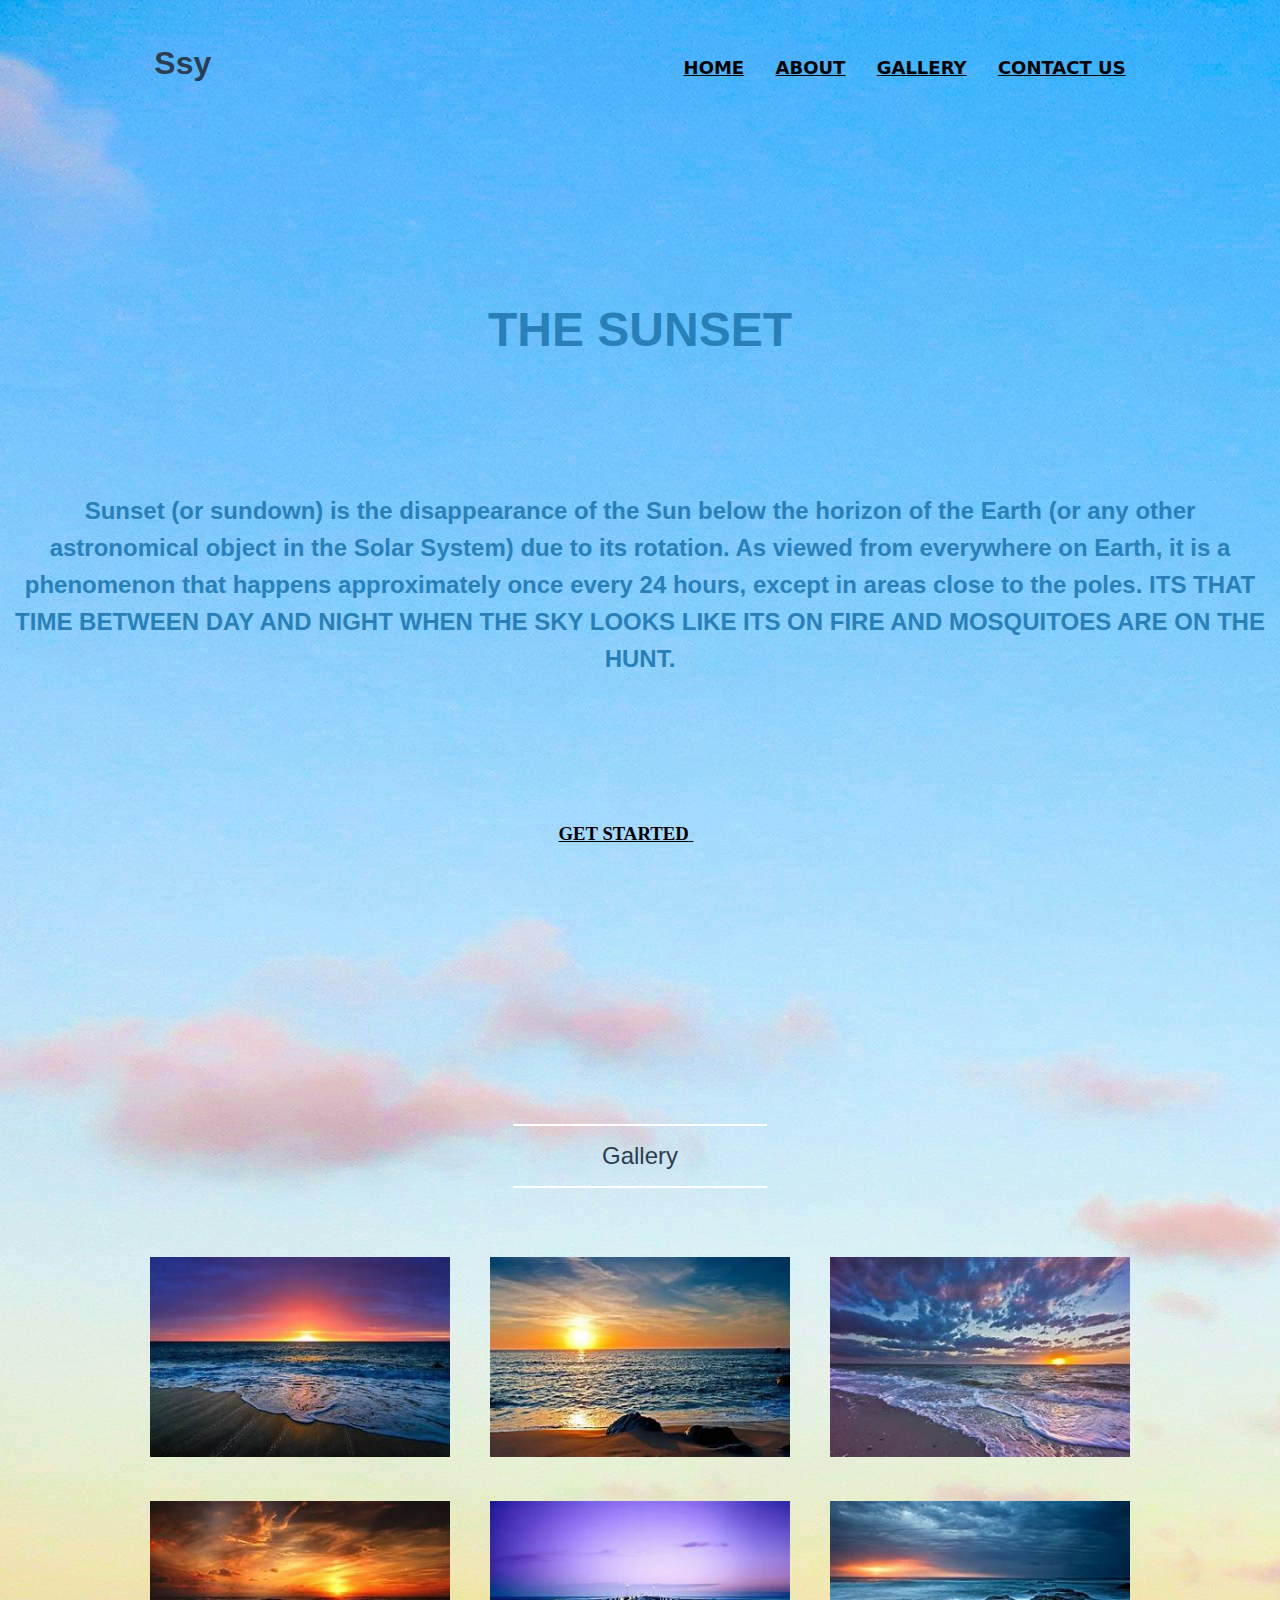
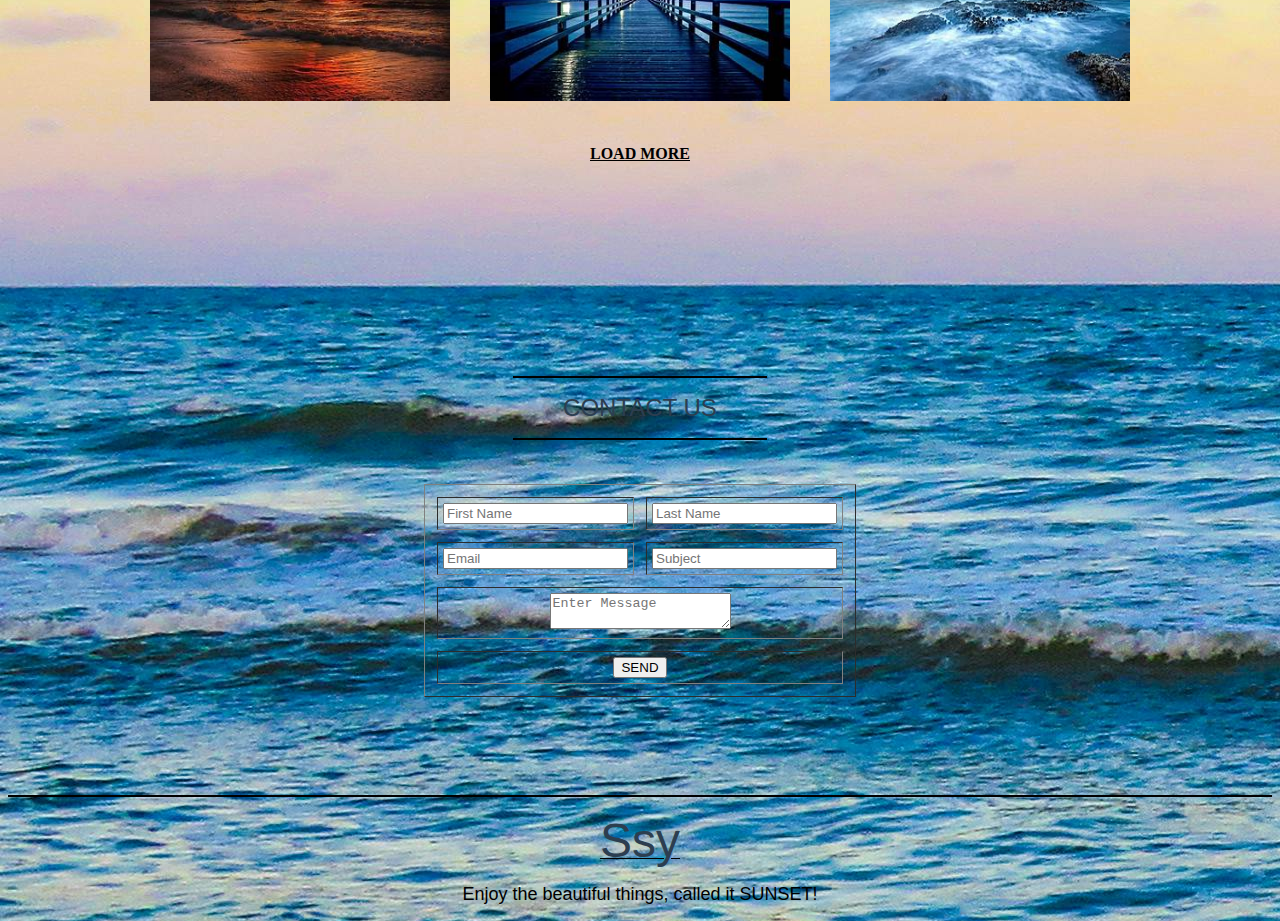
==== index.html @ 6f64947f "index.html" ====
<!DOCTYPE html>
<html lang="en">
<head>

	<meta charset="utf-8">
	<title>
		THE SUNSET
	</title>
</head>
<body background="piww.jpg" link="#000" alink="#017bf5" vlink="#000">
		<div class="main" id="home">
			<br />
			<h3 align="center">
				<font face="sans-serif" size="6" color="#2c3e50">Ssy</font>
				&nbsp;&nbsp;&nbsp;&nbsp;&nbsp;&nbsp;&nbsp;&nbsp;&nbsp;&nbsp;&nbsp;&nbsp;&nbsp;&nbsp;&nbsp;&nbsp;&nbsp;&nbsp;&nbsp;
				&nbsp;&nbsp;&nbsp;&nbsp;&nbsp;&nbsp;&nbsp;&nbsp;&nbsp;&nbsp;&nbsp;&nbsp;&nbsp;&nbsp;&nbsp;&nbsp;&nbsp;&nbsp;&nbsp;
				&nbsp;&nbsp;&nbsp;&nbsp;&nbsp;&nbsp;&nbsp;&nbsp;&nbsp;&nbsp;&nbsp;&nbsp;&nbsp;&nbsp;&nbsp;&nbsp;&nbsp;&nbsp;&nbsp;
				&nbsp;&nbsp;&nbsp;&nbsp;&nbsp;&nbsp;&nbsp;&nbsp;&nbsp;&nbsp;&nbsp;&nbsp;&nbsp;&nbsp;&nbsp;&nbsp;&nbsp;&nbsp;&nbsp;
				&nbsp;&nbsp;&nbsp;&nbsp;&nbsp;&nbsp;&nbsp;&nbsp;&nbsp;&nbsp;&nbsp;&nbsp;&nbsp;&nbsp;&nbsp;&nbsp;&nbsp;&nbsp;&nbsp;
				<font face="sans" size="4">
					<a href="#home">HOME</a>&nbsp;&nbsp;&nbsp;&nbsp; 
					<a href="#about">ABOUT</a>&nbsp;&nbsp;&nbsp;&nbsp;
					<a href="#galeri">GALLERY</a>&nbsp;&nbsp;&nbsp;&nbsp;
					<a href="#contak">CONTACT US</a>
				</font>
			</h3>
			<br /><br /><br /><br /><br /><br /><br /><br /><br /><br />
			<h1 align="center" id="about">
				<font face="sans-serif" color="#2980b9" size="7">
				THE SUNSET
				</font>
			</h1>
			</h3>
			<br /><br /><br /><br /><br />
			<h1 align="center">
				<font face="sans-serif" color="#2980b9" size="5">
				Sunset (or sundown) is the disappearance of the Sun below the horizon of the Earth
				(or any other astronomical object in the Solar System) due to its rotation. As viewed from everywhere on Earth,
				it is a phenomenon that happens approximately once every 24 hours, except in areas close to the poles.
				ITS THAT TIME BETWEEN DAY AND NIGHT WHEN THE SKY LOOKS LIKE ITS ON FIRE AND MOSQUITOES ARE ON THE HUNT.
				</font>
			</h1>
			</h3>
			<br /><br /><br /><br /><br /><br />
			<h3 align="center">
			<a href="#">
				<font face="Lato" color="#000">GET STARTED</font>
			</a>&nbsp;&nbsp;&nbsp;&nbsp;&nbsp;&nbsp;
			</h3>
		</div>

		<!-- Gallery -->
		<br><br><br><br><br><br><br><br>
		<!-- <hr> -->
		<br><br><br><br><br><br>
		<div class="Gallery"  id="galeri">
			<hr color="#fff" width="20%">
				<p align="center"><font face="sans-serif" color="#2c3e50" size="5.5">Gallery</font></p>
			<hr color="#fff" width="20%">
			<br><br>
			<table align="center" cellspacing="10" cellpadding="15">
				<tr>
					<td>
						<img src="2.jpeg" height="200" width="300">
					</td>
					<td>
						<img src="3.jpeg" height="200" width="300">
					</td>
					<td>
						<img src="4.jpeg" height="200" width="300">
					</td>
				</tr>
				<tr>
					<td>
						<img src="5.jpeg" height="200" width="300">
					</td>
					<td>
						<img src="6.jpeg" height="200" width="300">
					</td>
					<td>
						<img src="7.jpeg" height="200" width="300">
					</td>
				</tr>
				<tr>
					<th colspan="3" rowspan="2"><a href="#">LOAD MORE</a></th>
				</tr>
			</table>
		</div>

		<!-- contact us -->

		<br><br><br><br><br><br><br><br><br><br>
		<div class="contact" id="contak">
			<hr color="#000" width="20%">
				<p align="center"><font face="sans-serif" color="#2c3e50" size="5.5">CONTACT US</font></p>
			<hr color="#000" width="20%">
			<br><br>
			<form name="f1" id="contact-form">
				<table align="center" cellpadding="5" cellspacing="12" border="1" height="200">
					<tr>
						<td>
							<input type="text" name="first_name" placeholder="First Name" required="required" />
						</td>
						<td>
							<input type="text" name="Last_name" placeholder="Last Name" required="required" />
						</td>
					</tr>
					<tr>
						<td><input type="email" name="email" placeholder="Email" required="required" /></td>
						<td><input type="text" name="subject" placeholder="Subject" required="required" /></td>
					</tr>
					<tr>
						<th colspan="2">
							<textarea placeholder="Enter Message" required=""></textarea>
						</th>
					</tr>
					<tr>
						<th colspan="2">
							<input type="submit" name="contact-submit" value="SEND">
						</th>
					</tr>
				</table>
			</form>
		</div>
		<br><br><br><br><br>
		<hr color="#000">
		<p align="center">
			<a href="index.html"><font face="sans-serif" size="7" color="#2c3e50">Ssy</font></a>
		</p>
		<p align="center">
			<font face="sans-serif" size="4" color="#000">
				Enjoy the beautiful things, called it SUNSET!
			</font>
		</p>
</body>
</html>
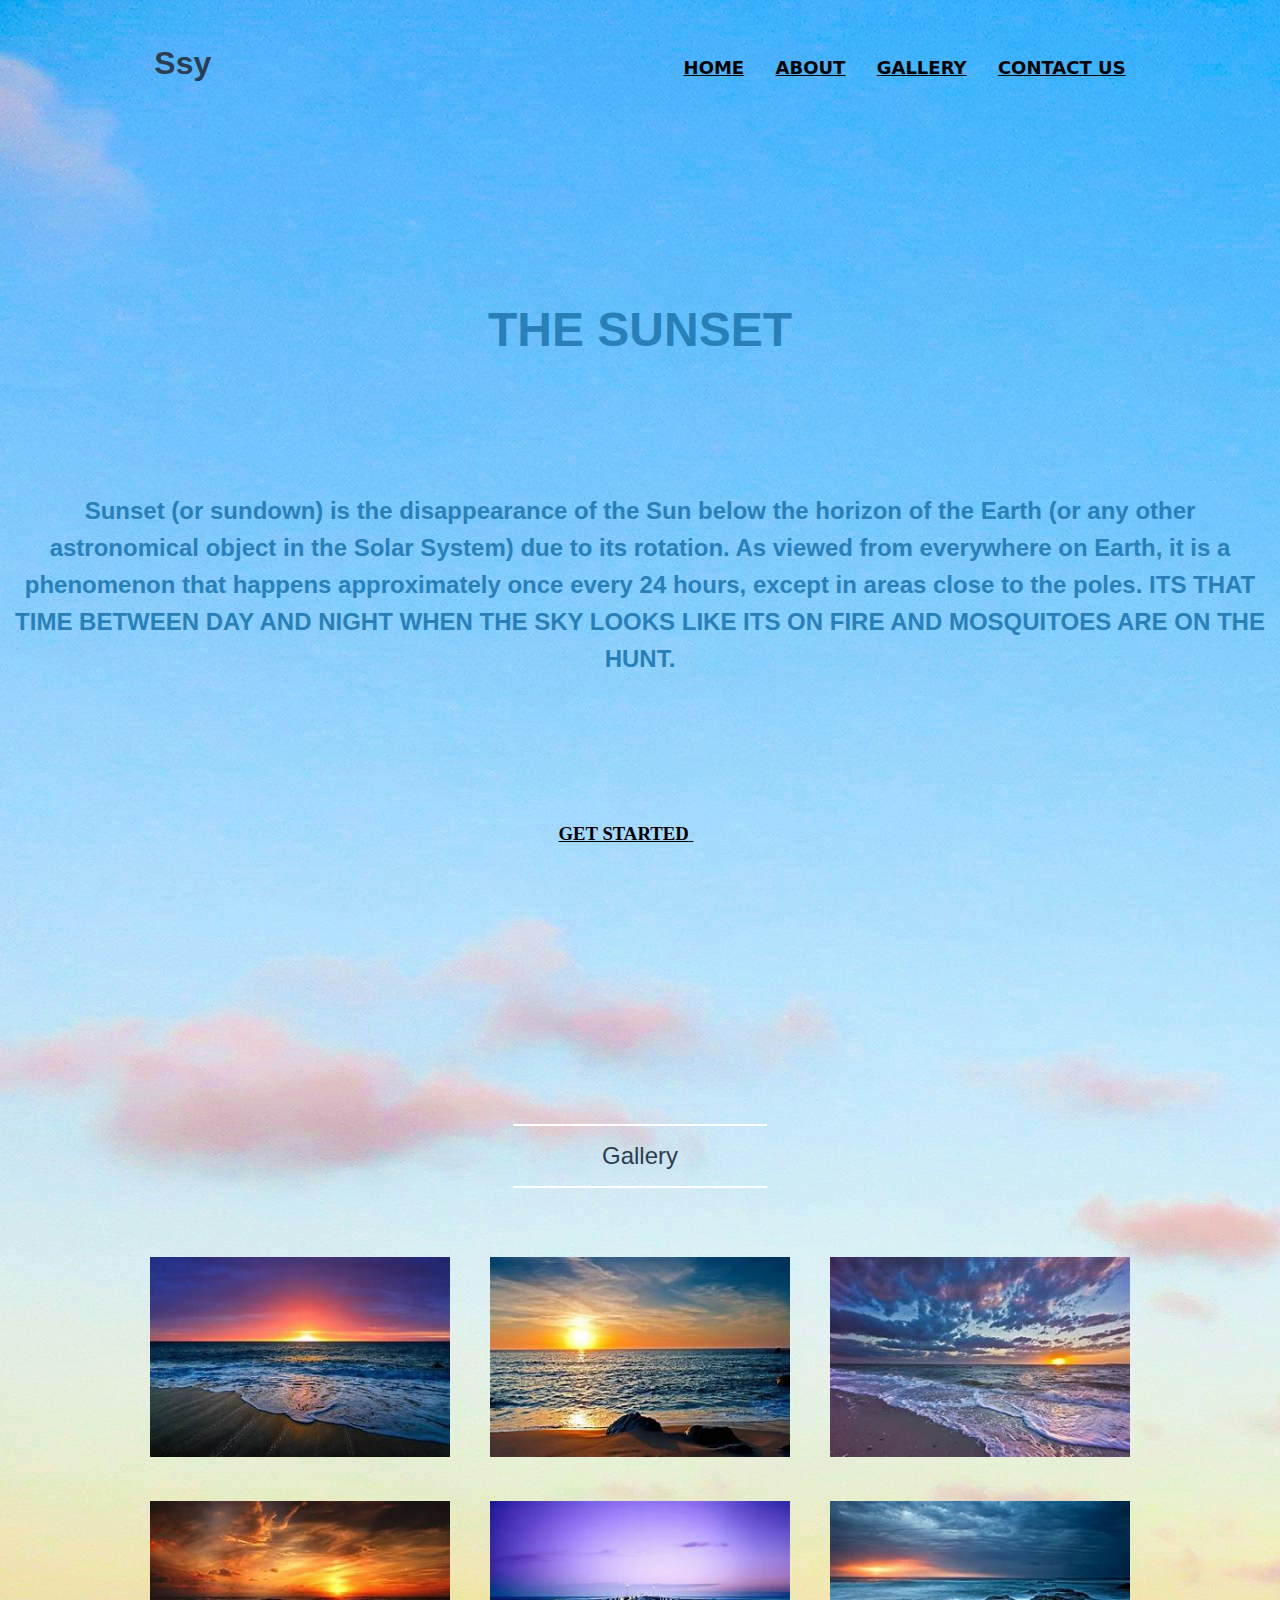
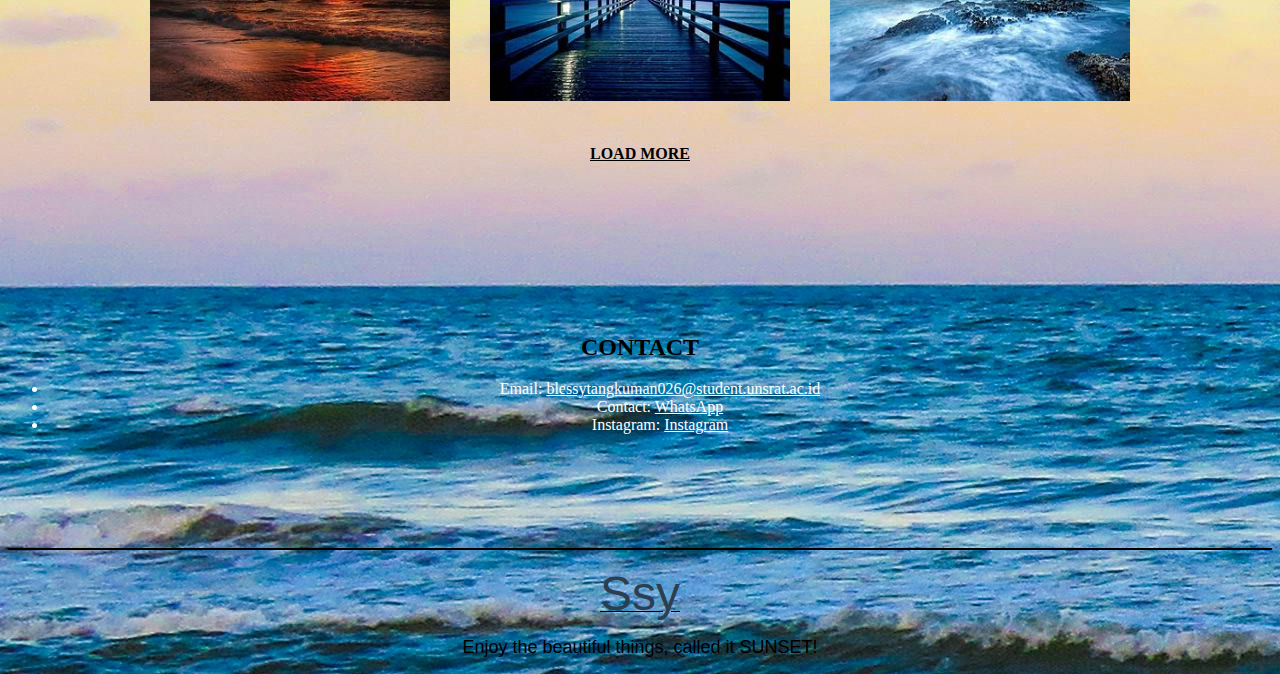
==== commit 35cff8bf: "index.html" ====
--- a/index.html
+++ b/index.html
@@ -88,40 +88,14 @@
 		</div>
 
 		<!-- contact us -->
-
-		<br><br><br><br><br><br><br><br><br><br>
-		<div class="contact" id="contak">
-			<hr color="#000" width="20%">
-				<p align="center"><font face="sans-serif" color="#2c3e50" size="5.5">CONTACT US</font></p>
-			<hr color="#000" width="20%">
-			<br><br>
-			<form name="f1" id="contact-form">
-				<table align="center" cellpadding="5" cellspacing="12" border="1" height="200">
-					<tr>
-						<td>
-							<input type="text" name="first_name" placeholder="First Name" required="required" />
-						</td>
-						<td>
-							<input type="text" name="Last_name" placeholder="Last Name" required="required" />
-						</td>
-					</tr>
-					<tr>
-						<td><input type="email" name="email" placeholder="Email" required="required" /></td>
-						<td><input type="text" name="subject" placeholder="Subject" required="required" /></td>
-					</tr>
-					<tr>
-						<th colspan="2">
-							<textarea placeholder="Enter Message" required=""></textarea>
-						</th>
-					</tr>
-					<tr>
-						<th colspan="2">
-							<input type="submit" name="contact-submit" value="SEND">
-						</th>
-					</tr>
-				</table>
-			</form>
-		</div>
+		
+		<br><br><br><br><br><br><br>
+		<h2 align="center">CONTACT</h2>
+		<ul style= "color: white">
+			<li align="center">Email: <a href="mailto:blessytangkuman026@student.unsrat.ac.id" style="color:white;">blessytangkuman026@student.unsrat.ac.id</a></li>
+			<li align="center">Contact: <a href="https://wa.link/b39ddv" style="color:white;">WhatsApp</a></li>
+			<li align="center">Instagram: <a href="https://www.instagram.com/blessytangkuman/" style= "color: white;"> Instagram</a></li>
+		</ul>
 		<br><br><br><br><br>
 		<hr color="#000">
 		<p align="center">
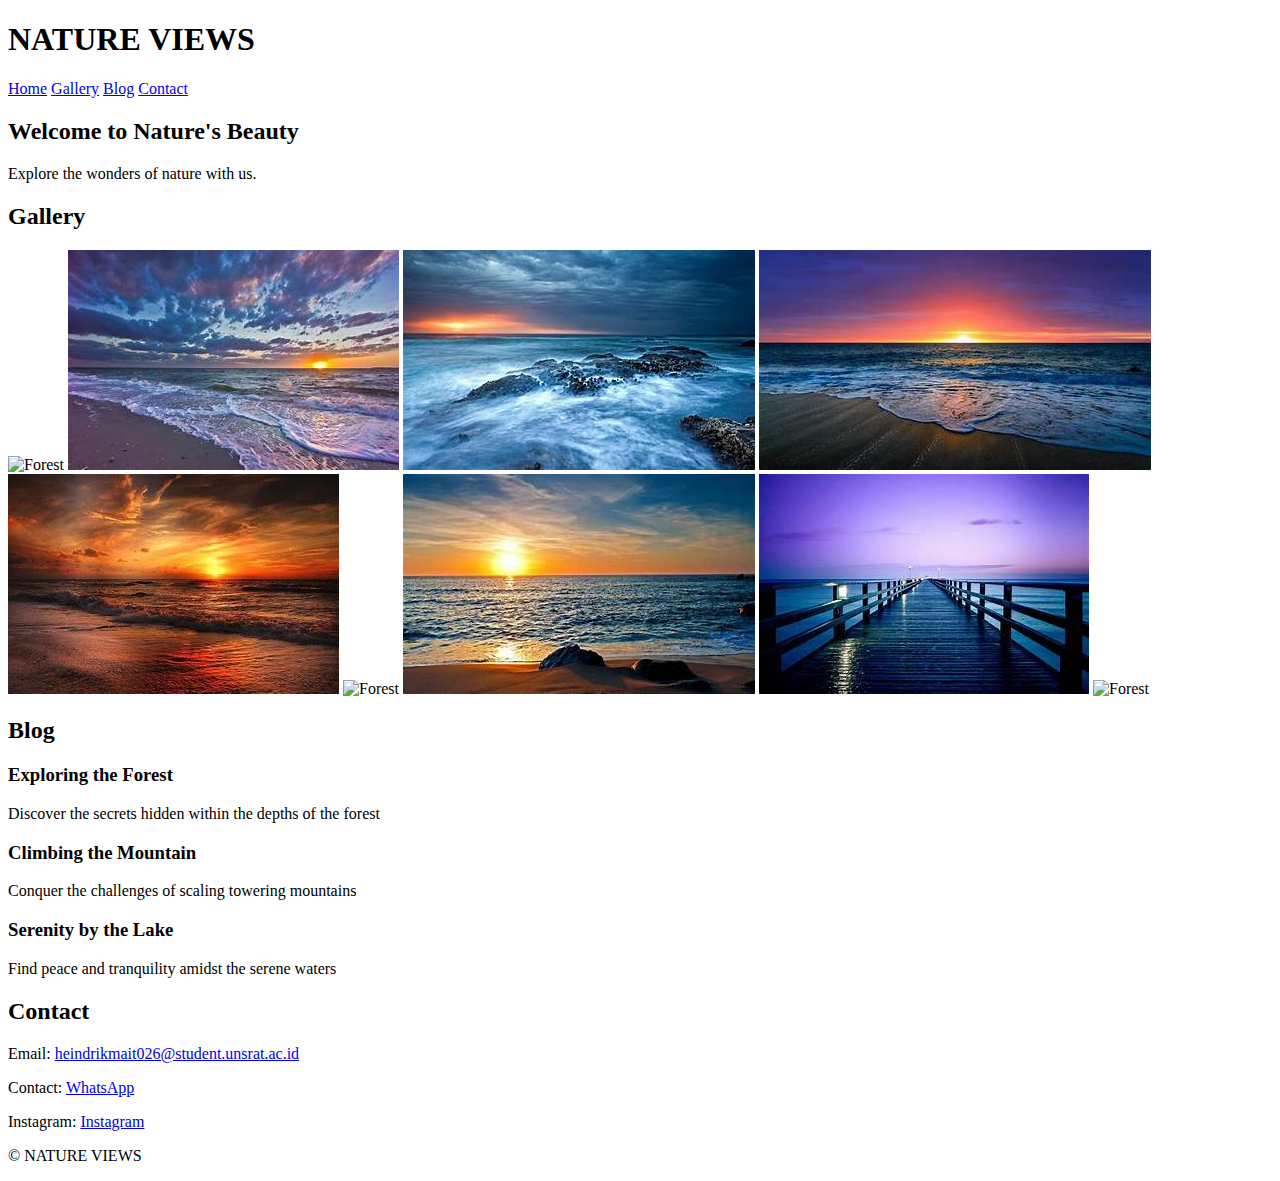
==== commit 24156d3c: "Update and rename TugasPemrogramanWEB.html to index.html" ====
--- a/index.html
+++ b/index.html
@@ -1,110 +1,73 @@
 <!DOCTYPE html>
 <html lang="en">
-<head>
+    <header>
+        <h1>NATURE VIEWS</h1>
+    </header>
 
-	<meta charset="utf-8">
-	<title>
-		THE SUNSET
-	</title>
-</head>
-<body background="piww.jpg" link="#000" alink="#017bf5" vlink="#000">
-		<div class="main" id="home">
-			<br />
-			<h3 align="center">
-				<font face="sans-serif" size="6" color="#2c3e50">Ssy</font>
-				&nbsp;&nbsp;&nbsp;&nbsp;&nbsp;&nbsp;&nbsp;&nbsp;&nbsp;&nbsp;&nbsp;&nbsp;&nbsp;&nbsp;&nbsp;&nbsp;&nbsp;&nbsp;&nbsp;
-				&nbsp;&nbsp;&nbsp;&nbsp;&nbsp;&nbsp;&nbsp;&nbsp;&nbsp;&nbsp;&nbsp;&nbsp;&nbsp;&nbsp;&nbsp;&nbsp;&nbsp;&nbsp;&nbsp;
-				&nbsp;&nbsp;&nbsp;&nbsp;&nbsp;&nbsp;&nbsp;&nbsp;&nbsp;&nbsp;&nbsp;&nbsp;&nbsp;&nbsp;&nbsp;&nbsp;&nbsp;&nbsp;&nbsp;
-				&nbsp;&nbsp;&nbsp;&nbsp;&nbsp;&nbsp;&nbsp;&nbsp;&nbsp;&nbsp;&nbsp;&nbsp;&nbsp;&nbsp;&nbsp;&nbsp;&nbsp;&nbsp;&nbsp;
-				&nbsp;&nbsp;&nbsp;&nbsp;&nbsp;&nbsp;&nbsp;&nbsp;&nbsp;&nbsp;&nbsp;&nbsp;&nbsp;&nbsp;&nbsp;&nbsp;&nbsp;&nbsp;&nbsp;
-				<font face="sans" size="4">
-					<a href="#home">HOME</a>&nbsp;&nbsp;&nbsp;&nbsp; 
-					<a href="#about">ABOUT</a>&nbsp;&nbsp;&nbsp;&nbsp;
-					<a href="#galeri">GALLERY</a>&nbsp;&nbsp;&nbsp;&nbsp;
-					<a href="#contak">CONTACT US</a>
-				</font>
-			</h3>
-			<br /><br /><br /><br /><br /><br /><br /><br /><br /><br />
-			<h1 align="center" id="about">
-				<font face="sans-serif" color="#2980b9" size="7">
-				THE SUNSET
-				</font>
-			</h1>
-			</h3>
-			<br /><br /><br /><br /><br />
-			<h1 align="center">
-				<font face="sans-serif" color="#2980b9" size="5">
-				Sunset (or sundown) is the disappearance of the Sun below the horizon of the Earth
-				(or any other astronomical object in the Solar System) due to its rotation. As viewed from everywhere on Earth,
-				it is a phenomenon that happens approximately once every 24 hours, except in areas close to the poles.
-				ITS THAT TIME BETWEEN DAY AND NIGHT WHEN THE SKY LOOKS LIKE ITS ON FIRE AND MOSQUITOES ARE ON THE HUNT.
-				</font>
-			</h1>
-			</h3>
-			<br /><br /><br /><br /><br /><br />
-			<h3 align="center">
-			<a href="#">
-				<font face="Lato" color="#000">GET STARTED</font>
-			</a>&nbsp;&nbsp;&nbsp;&nbsp;&nbsp;&nbsp;
-			</h3>
-		</div>
+    <!-- Navigation -->
+    <nav>
+        <a href="#home">Home</a>
+        <a href="#gallery">Gallery</a>
+        <a href="#blog">Blog</a>
+        <a href="#contact">Contact</a>
+    </nav>
 
-		<!-- Gallery -->
-		<br><br><br><br><br><br><br><br>
-		<!-- <hr> -->
-		<br><br><br><br><br><br>
-		<div class="Gallery"  id="galeri">
-			<hr color="#fff" width="20%">
-				<p align="center"><font face="sans-serif" color="#2c3e50" size="5.5">Gallery</font></p>
-			<hr color="#fff" width="20%">
-			<br><br>
-			<table align="center" cellspacing="10" cellpadding="15">
-				<tr>
-					<td>
-						<img src="2.jpeg" height="200" width="300">
-					</td>
-					<td>
-						<img src="3.jpeg" height="200" width="300">
-					</td>
-					<td>
-						<img src="4.jpeg" height="200" width="300">
-					</td>
-				</tr>
-				<tr>
-					<td>
-						<img src="5.jpeg" height="200" width="300">
-					</td>
-					<td>
-						<img src="6.jpeg" height="200" width="300">
-					</td>
-					<td>
-						<img src="7.jpeg" height="200" width="300">
-					</td>
-				</tr>
-				<tr>
-					<th colspan="3" rowspan="2"><a href="#">LOAD MORE</a></th>
-				</tr>
-			</table>
-		</div>
+    <!-- Home Page -->
+    <section id="home">
+        <h2>Welcome to Nature's Beauty</h2>
+        <p>Explore the wonders of nature with us.</p>
+        <!-- Add content for home page -->
+    </section>
 
-		<!-- contact us -->
-		
-		<br><br><br><br><br><br><br>
-		<h2 align="center">CONTACT</h2>
-		<ul style= "color: white">
-			<li align="center">Email: <a href="mailto:blessytangkuman026@student.unsrat.ac.id" style="color:white;">blessytangkuman026@student.unsrat.ac.id</a></li>
-			<li align="center">Contact: <a href="https://wa.link/b39ddv" style="color:white;">WhatsApp</a></li>
-			<li align="center">Instagram: <a href="https://www.instagram.com/blessytangkuman/" style= "color: white;"> Instagram</a></li>
-		</ul>
-		<br><br><br><br><br>
-		<hr color="#000">
-		<p align="center">
-			<a href="index.html"><font face="sans-serif" size="7" color="#2c3e50">Ssy</font></a>
-		</p>
-		<p align="center">
-			<font face="sans-serif" size="4" color="#000">
-				Enjoy the beautiful things, called it SUNSET!
-			</font>
-		</p>
+    <!-- Gallery Page -->
+    <section id="gallery">
+        <h2>Gallery</h2>
+        <div class="gallery-container">
+            <img src="1.jpeg" alt="Forest" class="gallery-img">
+            <img src="4.jpeg" alt="Forest" class="gallery-img">
+            <img src="7.jpeg" alt="Forest" class="gallery-img">
+            <img src="2.jpeg" alt="Mountain" class="gallery-img">
+            <img src="5.jpeg" alt="Forest" class="gallery-img">
+            <img src="8.jpeg" alt="Forest" class="gallery-img">
+            <img src="3.jpeg" alt="Lake" class="gallery-img">
+            <img src="6.jpeg" alt="Forest" class="gallery-img">
+            <img src="9.jpeg" alt="Forest" class="gallery-img">
+            <!-- Add more images as needed -->
+        </div>
+    </section>
+
+    <!-- Blog Page -->
+    <section id="blog">
+        <h2>Blog</h2>
+        <!-- Add blog articles here -->
+        <article>
+            <h3>Exploring the Forest</h3>
+            <p>Discover the secrets hidden within the depths of the forest</p>
+        </article>
+        <article>
+            <h3>Climbing the Mountain</h3>
+            <p>Conquer the challenges of scaling towering mountains</p>
+        </article>
+        <article>
+            <h3>Serenity by the Lake</h3>
+            <p>Find peace and tranquility amidst the serene waters</p>
+        </article>
+    </section>
+
+    <!-- Contact Page -->
+    <section id="contact">
+        <h2>Contact</h2>
+        <div class="contact-container">
+            <p>Email: <a href="mailto:heindrikmait026@student.unsrat.ac.id">heindrikmait026@student.unsrat.ac.id</a></p>
+            <p>Contact: <a href="https://wa.link/muqur4">WhatsApp</a></p>
+            <p>Instagram: <a href="https://www.instagram.com/rdix_mait/">Instagram</a></p>
+        </div>
+    </section>
+
+    <!-- Footer -->
+    <footer>
+        <p>&copy; NATURE VIEWS</p>
+    </footer>
+
 </body>
 </html>
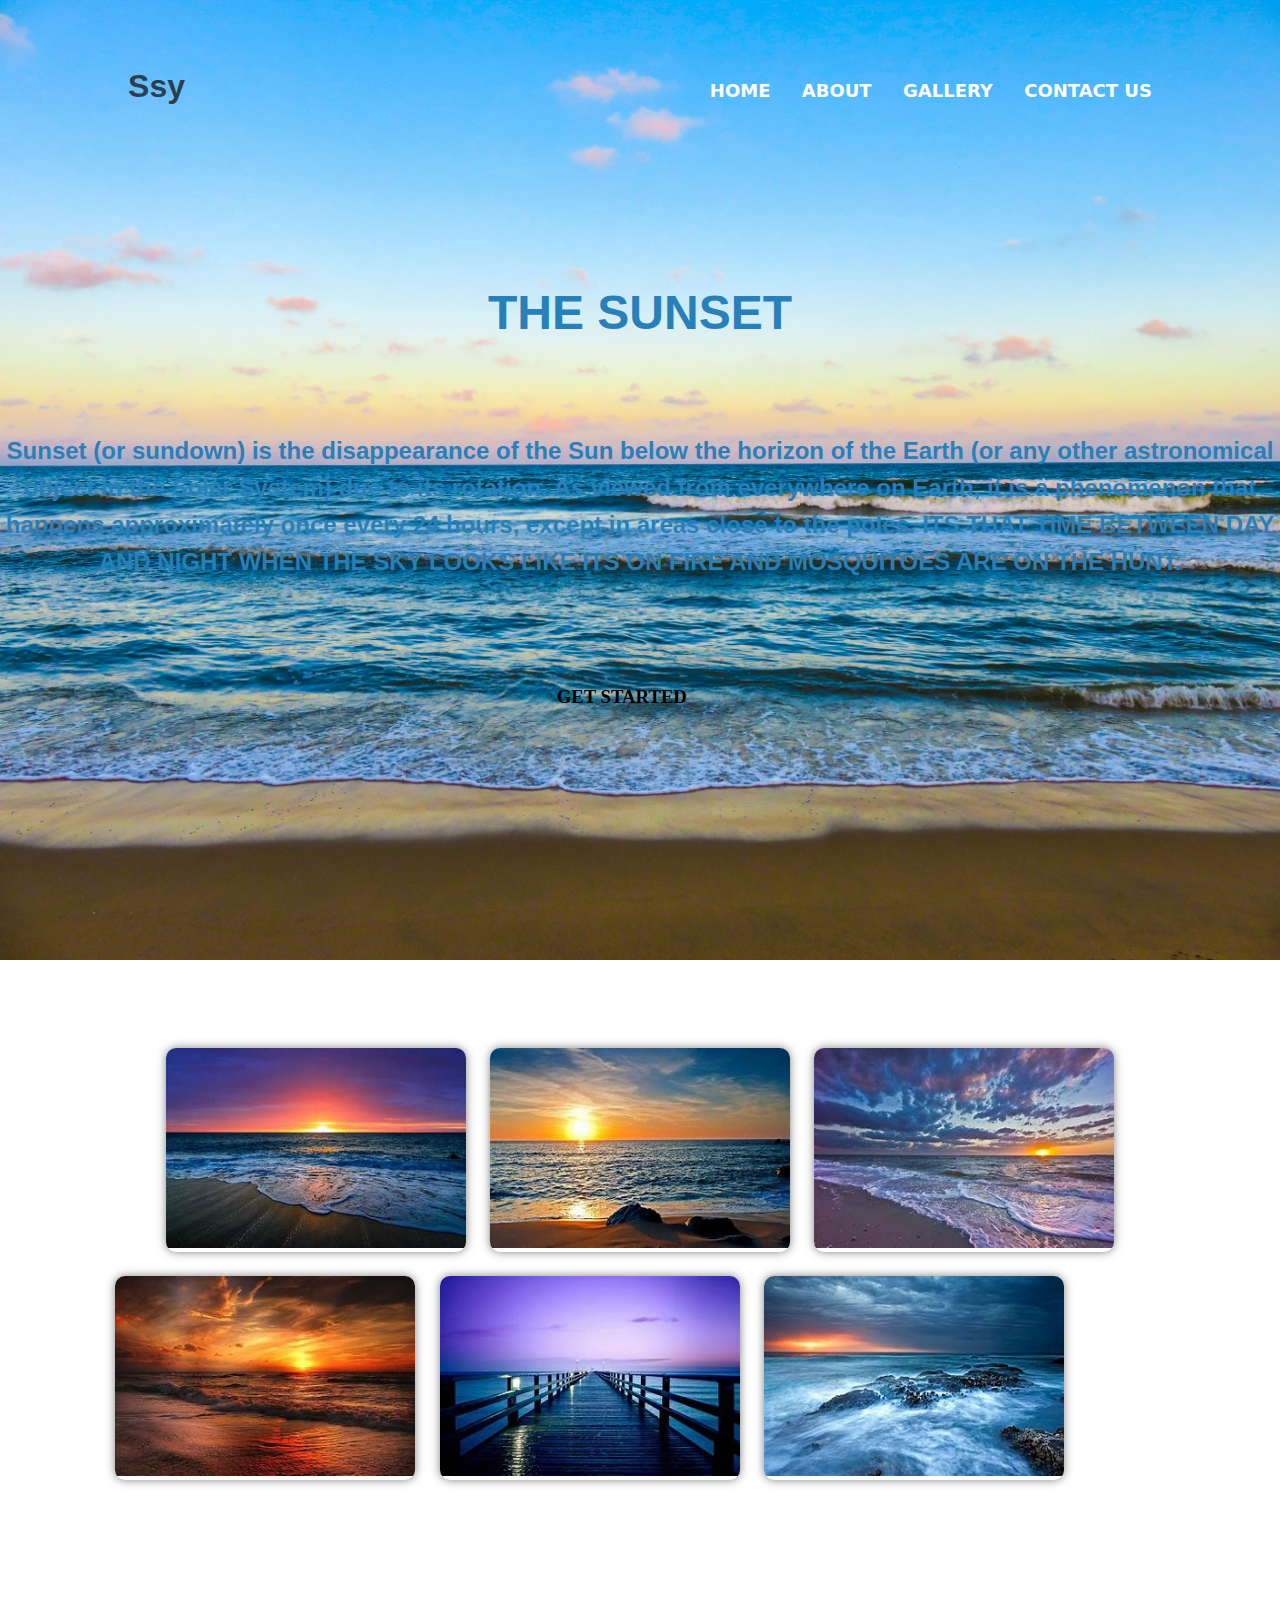
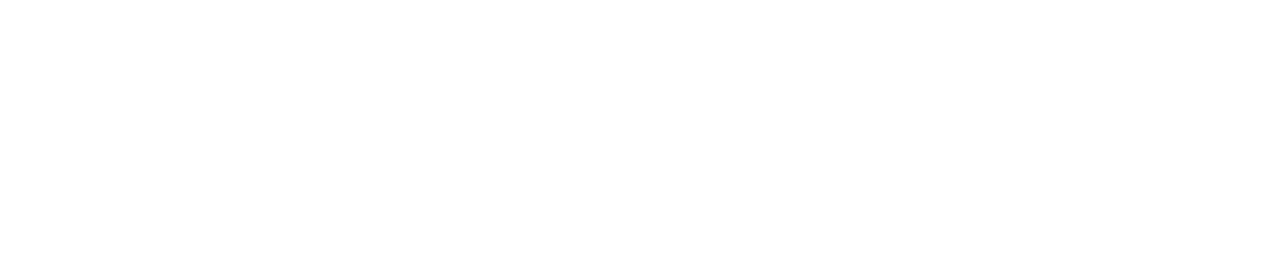
==== commit d33260fc: "Update and rename web.html to index.html" ====
--- a/index.html
+++ b/index.html
@@ -1,73 +1,97 @@
 <!DOCTYPE html>
 <html lang="en">
-    <header>
-        <h1>NATURE VIEWS</h1>
-    </header>
+<head>
 
-    <!-- Navigation -->
-    <nav>
-        <a href="#home">Home</a>
-        <a href="#gallery">Gallery</a>
-        <a href="#blog">Blog</a>
-        <a href="#contact">Contact</a>
-    </nav>
+	<meta charset="utf-8">
+	<title>
+		THE SUNSET
+	</title>
+	<link rel="stylesheet" href="web.css">
+</head>
+<body background="piww.jpg" link="#000" alink="#017bf5" vlink="#000">
+		<div class="main" id="home">
+			<br />
+			<h3 align="center">
+				<font face="sans-serif" size="6" color="#2c3e50">Ssy</font>
+				&nbsp;&nbsp;&nbsp;&nbsp;&nbsp;&nbsp;&nbsp;&nbsp;&nbsp;&nbsp;&nbsp;&nbsp;&nbsp;&nbsp;&nbsp;&nbsp;&nbsp;&nbsp;&nbsp;
+				&nbsp;&nbsp;&nbsp;&nbsp;&nbsp;&nbsp;&nbsp;&nbsp;&nbsp;&nbsp;&nbsp;&nbsp;&nbsp;&nbsp;&nbsp;&nbsp;&nbsp;&nbsp;&nbsp;
+				&nbsp;&nbsp;&nbsp;&nbsp;&nbsp;&nbsp;&nbsp;&nbsp;&nbsp;&nbsp;&nbsp;&nbsp;&nbsp;&nbsp;&nbsp;&nbsp;&nbsp;&nbsp;&nbsp;
+				&nbsp;&nbsp;&nbsp;&nbsp;&nbsp;&nbsp;&nbsp;&nbsp;&nbsp;&nbsp;&nbsp;&nbsp;&nbsp;&nbsp;&nbsp;&nbsp;&nbsp;&nbsp;&nbsp;
+				&nbsp;&nbsp;&nbsp;&nbsp;&nbsp;&nbsp;&nbsp;&nbsp;&nbsp;&nbsp;&nbsp;&nbsp;&nbsp;&nbsp;&nbsp;&nbsp;&nbsp;&nbsp;&nbsp;
+				<font face="sans" size="4">
+					<a href="#home">HOME</a>&nbsp;&nbsp;&nbsp;&nbsp; 
+					<a href="#about">ABOUT</a>&nbsp;&nbsp;&nbsp;&nbsp;
+					<a href="#galeri">GALLERY</a>&nbsp;&nbsp;&nbsp;&nbsp;
+					<a href="#kontak">CONTACT US</a>
+				</font>
+			</h3>
+			<br /><br /><br /><br /><br /><br /><br /><br /><br /><br />
+			<h1 cla align="center" id="about">
+				<font face="sans-serif" color="#2980b9" size="7">
+				THE SUNSET
+				</font>
+			</h1>
+			</h3>
+			<br /><br /><br /><br /><br />
+			<h1 align="center">
+				<font face="sans-serif" color="#2980b9" size="5">
+				Sunset (or sundown) is the disappearance of the Sun below the horizon of the Earth
+				(or any other astronomical object in the Solar System) due to its rotation. As viewed from everywhere on Earth,
+				it is a phenomenon that happens approximately once every 24 hours, except in areas close to the poles.
+				ITS THAT TIME BETWEEN DAY AND NIGHT WHEN THE SKY LOOKS LIKE ITS ON FIRE AND MOSQUITOES ARE ON THE HUNT.
+				</font>
+			</h1>
+			</h3>
+			<br /><br /><br /><br /><br /><br />
+			<h3 align="center">
+			<a href="#">
+				<font face="Lato" color="#000">GET STARTED</font>
+			</a>&nbsp;&nbsp;&nbsp;&nbsp;&nbsp;&nbsp;
+			</h3>
+		</div>
 
-    <!-- Home Page -->
-    <section id="home">
-        <h2>Welcome to Nature's Beauty</h2>
-        <p>Explore the wonders of nature with us.</p>
-        <!-- Add content for home page -->
-    </section>
+		<!-- Gallery -->
+		<br><br><br><br><br><br><br><br>
+		<!-- <hr> -->
+		<br><br><br><br><br><br>
+		<div class="gallery-container" id="galeri">
+			<h2>Gallery</h2>
+			<div class="gallery-item">
+				<img src="2.jpeg" alt="Image 1" width="300" height="200">
+			</div>
+			<div class="gallery-item">
+				<img src="3.jpeg" alt="Image 2" width="300" height="200">
+			</div>
+			<div class="gallery-item">
+				<img src="4.jpeg" alt="Image 3" width="300" height="200">
+			</div>
+			<div class="gallery-item">
+				<img src="5.jpeg" alt="Image 4" width="300" height="200">
+			</div>
+			<div class="gallery-item">
+				<img src="6.jpeg" alt="Image 5" width="300" height="200">
+			</div>
+			<div class="gallery-item">
+				<img src="7.jpeg" alt="Image 6" width="300" height="200">
+			</div>
+			<a href="#" class="btn">LOAD MORE</a>
+		</div>
 
-    <!-- Gallery Page -->
-    <section id="gallery">
-        <h2>Gallery</h2>
-        <div class="gallery-container">
-            <img src="1.jpeg" alt="Forest" class="gallery-img">
-            <img src="4.jpeg" alt="Forest" class="gallery-img">
-            <img src="7.jpeg" alt="Forest" class="gallery-img">
-            <img src="2.jpeg" alt="Mountain" class="gallery-img">
-            <img src="5.jpeg" alt="Forest" class="gallery-img">
-            <img src="8.jpeg" alt="Forest" class="gallery-img">
-            <img src="3.jpeg" alt="Lake" class="gallery-img">
-            <img src="6.jpeg" alt="Forest" class="gallery-img">
-            <img src="9.jpeg" alt="Forest" class="gallery-img">
-            <!-- Add more images as needed -->
-        </div>
-    </section>
+		<!-- contact us -->
+		
+		<br><br><br><br><br><br><br>
+		<div class="contact-info" id="kontak">
+			<h2>CONTACT</h2>
+			<ul class="social-links">
+				<li>Email: <a href="mailto:blessytangkuman026@student.unsrat.ac.id">blessytangkuman026@student.unsrat.ac.id</a></li>
+				<li>Contact: <a href="https://wa.link/b39ddv">WhatsApp</a></li>
+				<li>Instagram: <a href="https://www.instagram.com/blessytangkuman/">Instagram</a></li>
+			</ul>
+		</div>
 
-    <!-- Blog Page -->
-    <section id="blog">
-        <h2>Blog</h2>
-        <!-- Add blog articles here -->
-        <article>
-            <h3>Exploring the Forest</h3>
-            <p>Discover the secrets hidden within the depths of the forest</p>
-        </article>
-        <article>
-            <h3>Climbing the Mountain</h3>
-            <p>Conquer the challenges of scaling towering mountains</p>
-        </article>
-        <article>
-            <h3>Serenity by the Lake</h3>
-            <p>Find peace and tranquility amidst the serene waters</p>
-        </article>
-    </section>
-
-    <!-- Contact Page -->
-    <section id="contact">
-        <h2>Contact</h2>
-        <div class="contact-container">
-            <p>Email: <a href="mailto:heindrikmait026@student.unsrat.ac.id">heindrikmait026@student.unsrat.ac.id</a></p>
-            <p>Contact: <a href="https://wa.link/muqur4">WhatsApp</a></p>
-            <p>Instagram: <a href="https://www.instagram.com/rdix_mait/">Instagram</a></p>
-        </div>
-    </section>
-
-    <!-- Footer -->
-    <footer>
-        <p>&copy; NATURE VIEWS</p>
-    </footer>
-
-</body>
-</html>
+		<footer class="footer">
+			<p>Ssy</p>
+			<p>Enjoy the beautiful things, called it SUNSET!</p>
+		</footer>
+	</body>
+	</html>
--- a/web.css
+++ b/web.css
@@ -0,0 +1,68 @@
+body {
+    margin: 0;
+    padding: 0;
+    font-family: Arial, sans-serif;
+    background-image: url('piww.jpg');
+    background-size: cover;
+    background-repeat: no-repeat;
+    background-attachment: fixed;
+    color: #fff;
+}
+
+.main {
+    padding-top: 50px;
+    text-align: center;
+}
+
+h1, h2, h3 {
+    margin: 0;
+    padding: 0;
+}
+
+a {
+    text-decoration: none;
+    color: #fff;
+}
+
+.gallery-container {
+    text-align: center;
+    margin-top: 50px;
+}
+
+.gallery-item {
+    display: inline-block;
+    margin: 10px;
+    overflow: hidden;
+    border-radius: 10px;
+    box-shadow: 0 0 10px rgba(0, 0, 0, 0.5);
+    transition: transform 0.3s ease;
+}
+
+.gallery-item:hover {
+    transform: scale(1.05);
+}
+
+.contact-info {
+    margin-top: 50px;
+    text-align: center;
+}
+
+.social-links {
+    list-style-type: none;
+    padding: 0;
+}
+
+.social-links li {
+    display: inline-block;
+    margin: 0 10px;
+}
+
+.social-links li a {
+    color: #fff;
+    font-size: 20px;
+}
+
+.footer {
+    text-align: center;
+    margin-top: 50px;
+}